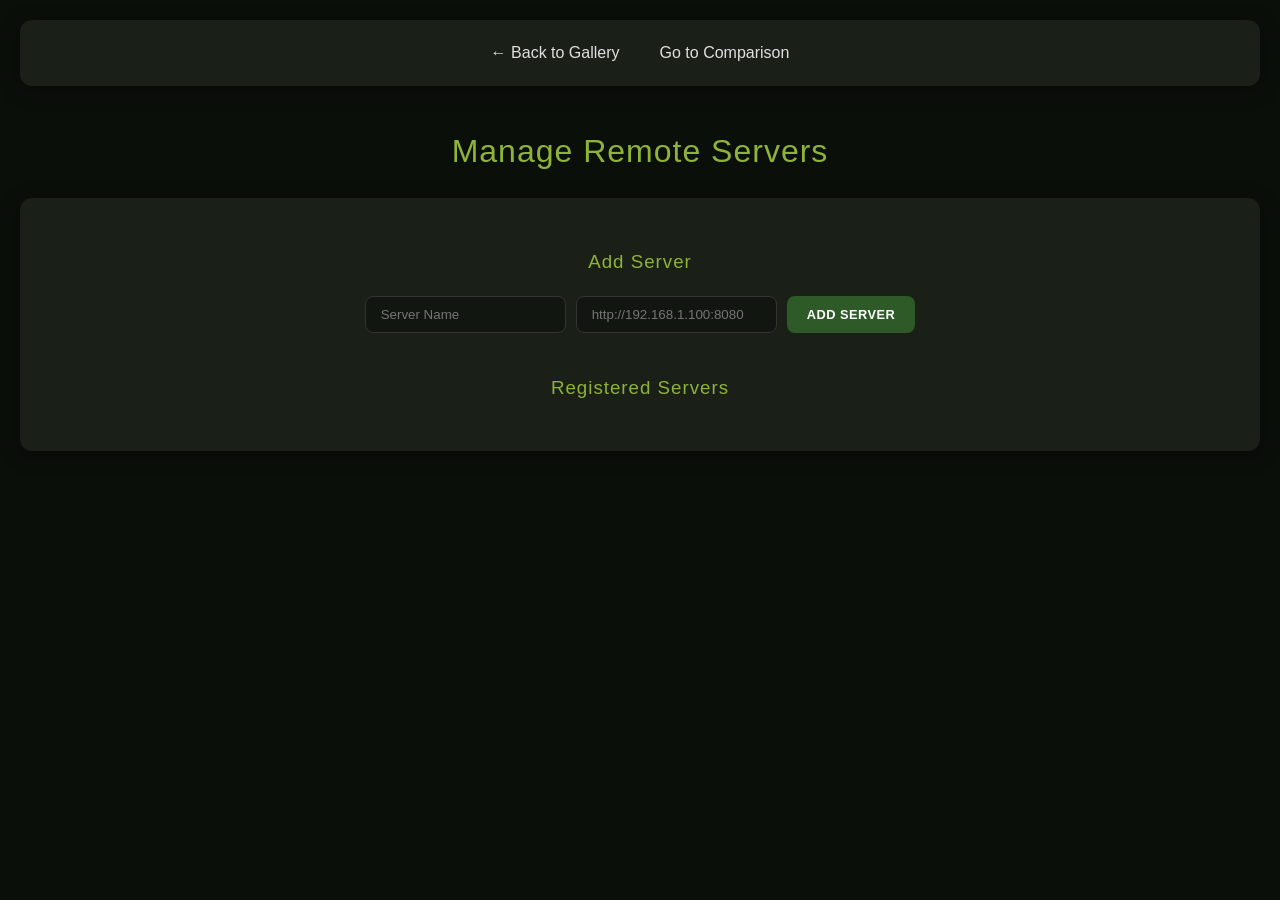
==== static/html/add_server.html @ 35058729 "Add server management and comparison features Implemented new UI pages for managing and comparing re" ====
<!DOCTYPE html>
<html lang="en">
<head>
    <meta charset="UTF-8">
    <meta name="viewport" content="width=device-width, initial-scale=1.0">
    <title>Manage Servers</title>
    <link rel="stylesheet" href="/static/css/styles.css">
</head>
<body>
    <nav>
        <a href="/movies/gallery">← Back to Gallery</a>
        <a href="/compare">Go to Comparison</a>
    </nav>
    <h1>Manage Remote Servers</h1>

    <div class="content-block">
        <h3>Add Server</h3>
        <form id="add-server-form" style="display: flex; gap: 10px; justify-content: center; flex-wrap: wrap;">
            <input type="text" id="server-name" placeholder="Server Name" required>
            <input type="text" id="server-address" placeholder="http://192.168.1.100:8080" required>
            <button type="submit" class="btn btn-primary">Add Server</button>
        </form>

        <h3 style="margin-top: 40px;">Registered Servers</h3>
        <ul id="server-list" class="server-list">
            <!-- Servers will be listed here -->
        </ul>
    </div>

    <script src="/static/js/add_server.js" type="module"></script>
</body>
</html>
---- static/css/styles.css ----
:root {
    --primary-color: #2d5a27; /* Forest Green */
    --primary-light: #4a7c44;
    --primary-dark: #1e3d1a;
    --accent-color: #8fb339;
    --bg-color: #0b0f0a;
    --card-bg: #1a1f18;
    --text-color: #e0e0e0;
    --text-muted: #a0a0a0;
    --border-radius: 12px;
    --transition: all 0.3s ease;
    --shadow: 0 4px 20px rgba(0, 0, 0, 0.4);
}

body {
    font-family: 'Segoe UI', Roboto, Helvetica, Arial, sans-serif;
    background-color: var(--bg-color);
    color: var(--text-color);
    margin: 0;
    padding: 20px;
    line-height: 1.6;
}

h1, h2, h3 {
    text-align: center;
    color: var(--accent-color);
    font-weight: 300;
    letter-spacing: 1px;
}

nav {
    display: flex;
    justify-content: center;
    gap: 20px;
    margin-bottom: 40px;
    padding: 15px;
    background: var(--card-bg);
    border-radius: var(--border-radius);
    box-shadow: var(--shadow);
}

nav a {
    color: var(--text-color);
    text-decoration: none;
    font-weight: 500;
    transition: var(--transition);
    padding: 5px 10px;
    border-radius: 6px;
}

nav a:hover {
    color: var(--accent-color);
    background: rgba(143, 179, 57, 0.1);
}

.gallery {
    display: grid;
    grid-template-columns: repeat(auto-fill, minmax(220px, 1fr));
    gap: 25px;
    padding: 20px 0;
}

.movie {
    background-color: var(--card-bg);
    border-radius: var(--border-radius);
    overflow: hidden;
    text-align: left;
    transition: var(--transition);
    display: flex;
    flex-direction: column;
    box-shadow: var(--shadow);
    border: 1px solid rgba(255, 255, 255, 0.05);
}

.movie:hover {
    transform: translateY(-8px);
    box-shadow: 0 12px 30px rgba(0, 0, 0, 0.6);
    border-color: var(--primary-light);
}

.movie img {
    width: 100%;
    height: 320px;
    object-fit: cover;
    border-bottom: 1px solid rgba(255, 255, 255, 0.05);
}

.movie-info {
    padding: 18px;
    flex-grow: 1;
}

.movie-title {
    font-size: 1.1rem;
    font-weight: 600;
    margin: 0 0 12px 0;
    color: var(--text-color);
    line-height: 1.3;
}

.metadata-grid {
    display: grid;
    grid-template-columns: 1fr 1fr;
    gap: 6px 12px;
    font-size: 0.75rem;
    color: var(--text-muted);
}

.metadata-label {
    font-weight: 600;
    color: var(--primary-light);
    text-transform: uppercase;
    letter-spacing: 0.5px;
}

/* Forms and Buttons */
.btn {
    padding: 10px 20px;
    border-radius: 8px;
    border: none;
    cursor: pointer;
    font-weight: 600;
    transition: var(--transition);
    text-transform: uppercase;
    font-size: 0.8rem;
    letter-spacing: 0.5px;
}

.btn-primary {
    background-color: var(--primary-color);
    color: white;
}

.btn-primary:hover {
    background-color: var(--primary-light);
}

.btn-danger {
    background-color: #8b2626;
    color: white;
}

.btn-danger:hover {
    background-color: #b33a3a;
}

input, select {
    padding: 10px 15px;
    border-radius: 8px;
    border: 1px solid #333;
    background: #121610;
    color: white;
    transition: var(--transition);
}

input:focus, select:focus {
    outline: none;
    border-color: var(--primary-light);
    box-shadow: 0 0 0 2px rgba(74, 124, 68, 0.2);
}

/* Page Specific Blocks */
.content-block {
    background-color: var(--card-bg);
    padding: 30px;
    border-radius: var(--border-radius);
    box-shadow: var(--shadow);
    margin-bottom: 30px;
}

.server-list {
    list-style: none;
    padding: 0;
}

.server-item {
    display: flex;
    justify-content: space-between;
    align-items: center;
    padding: 15px;
    border-bottom: 1px solid rgba(255, 255, 255, 0.05);
}

.server-item:last-child {
    border-bottom: none;
}

.comparison-header {
    display: flex;
    align-items: center;
    gap: 20px;
    flex-wrap: wrap;
    justify-content: center;
}
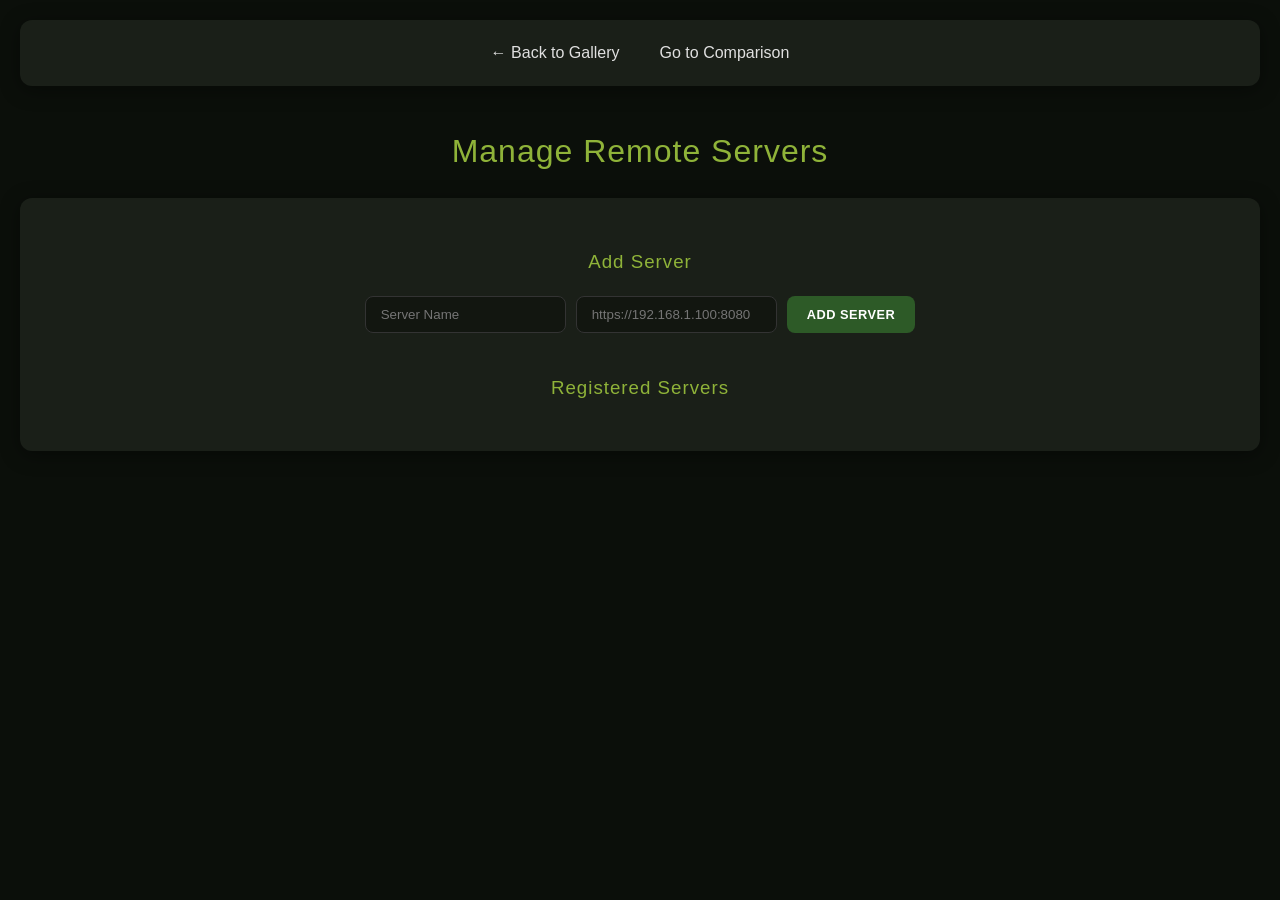
==== commit 9cc748c7: "Enable server editing functionality in UI and API Added support for editing server details via a new" ====
--- a/static/html/add_server.html
+++ b/static/html/add_server.html
@@ -14,11 +14,13 @@
     <h1>Manage Remote Servers</h1>
 
     <div class="content-block">
-        <h3>Add Server</h3>
+        <h3 id="form-title">Add Server</h3>
         <form id="add-server-form" style="display: flex; gap: 10px; justify-content: center; flex-wrap: wrap;">
+            <input type="hidden" id="server-id">
             <input type="text" id="server-name" placeholder="Server Name" required>
-            <input type="text" id="server-address" placeholder="http://192.168.1.100:8080" required>
-            <button type="submit" class="btn btn-primary">Add Server</button>
+            <input type="text" id="server-address" placeholder="https://192.168.1.100:8080" required>
+            <button type="submit" id="submit-btn" class="btn btn-primary">Add Server</button>
+            <button type="button" id="cancel-edit" class="btn btn-danger" style="display: none;">Cancel</button>
         </form>
 
         <h3 style="margin-top: 40px;">Registered Servers</h3>
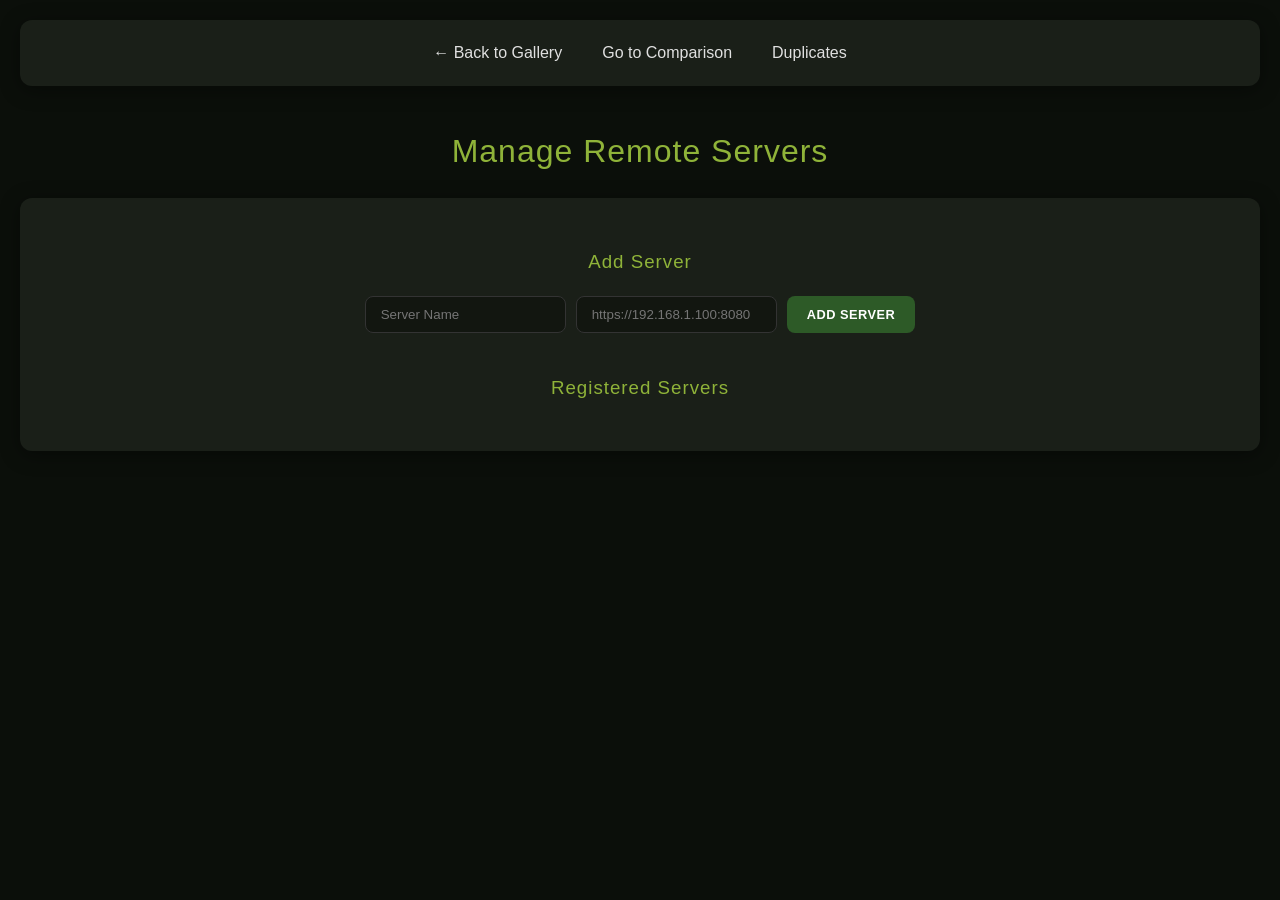
==== commit 1b73d409: "Add duplicates view with sorting and backend API integration" ====
--- a/static/html/add_server.html
+++ b/static/html/add_server.html
@@ -10,6 +10,7 @@
     <nav>
         <a href="/movies/gallery">← Back to Gallery</a>
         <a href="/compare">Go to Comparison</a>
+        <a href="/duplicates">Duplicates</a>
     </nav>
     <h1>Manage Remote Servers</h1>
 
--- a/static/css/styles.css
+++ b/static/css/styles.css
@@ -187,8 +187,16 @@
 
 .comparison-header {
     display: flex;
+    flex-direction: column;
     align-items: center;
     gap: 20px;
+    margin-bottom: 30px;
+}
+
+.control-group {
+    display: flex;
+    align-items: center;
+    gap: 15px;
     flex-wrap: wrap;
     justify-content: center;
 }
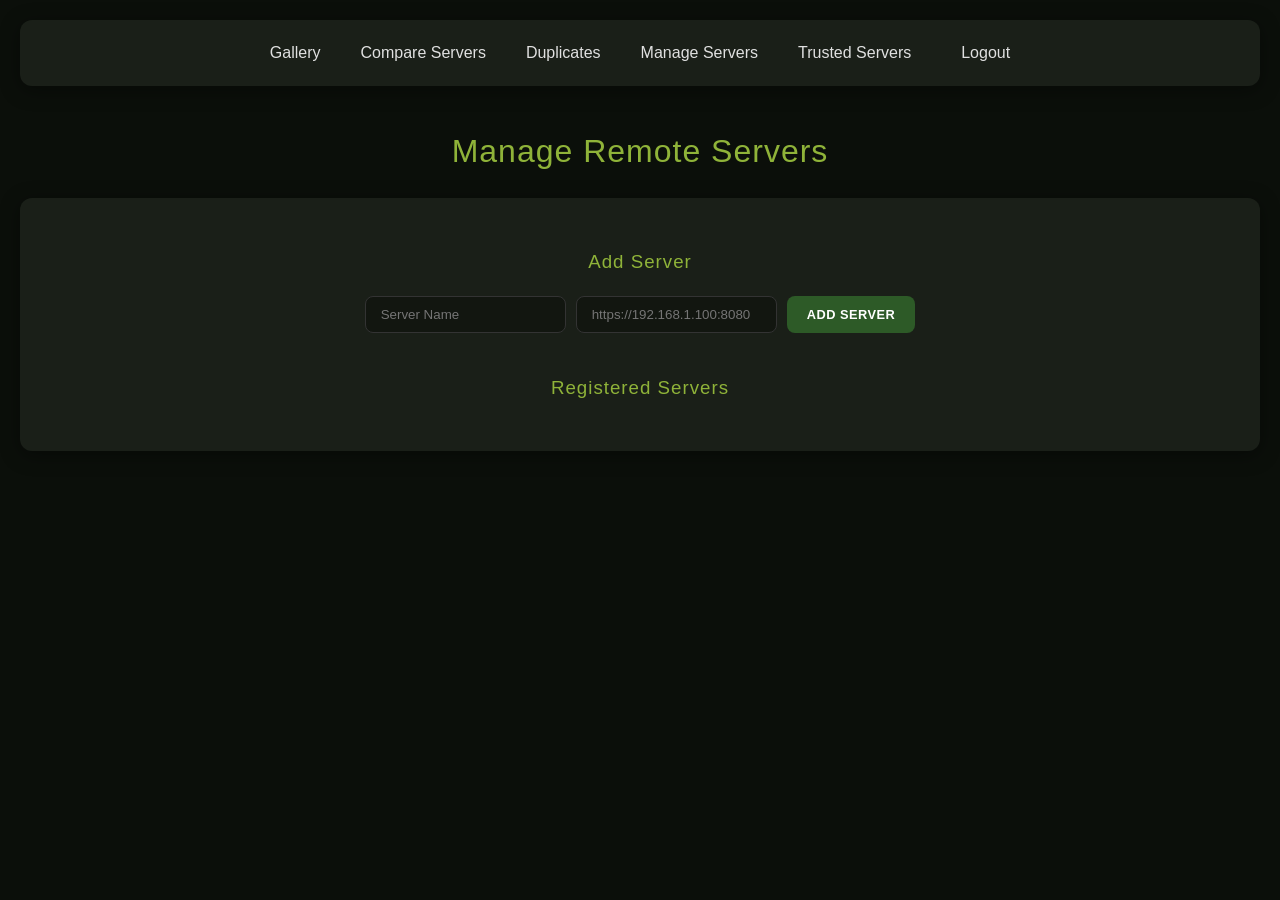
==== commit 4310eb81: "Introduce dynamic navbar component and refactor pages for consistency Implemented a reusable dynamic" ====
--- a/static/html/add_server.html
+++ b/static/html/add_server.html
@@ -7,11 +7,7 @@
     <link rel="stylesheet" href="/static/css/styles.css">
 </head>
 <body>
-    <nav>
-        <a href="/movies/gallery">← Back to Gallery</a>
-        <a href="/compare">Go to Comparison</a>
-        <a href="/duplicates">Duplicates</a>
-    </nav>
+    <nav id="main-nav"></nav>
     <h1>Manage Remote Servers</h1>
 
     <div class="content-block">
@@ -30,6 +26,7 @@
         </ul>
     </div>
 
+    <script src="/static/js/navbar.js" type="module"></script>
     <script src="/static/js/add_server.js" type="module"></script>
 </body>
 </html>
--- a/static/css/styles.css
+++ b/static/css/styles.css
@@ -48,7 +48,7 @@
     border-radius: 6px;
 }
 
-nav a:hover {
+nav a:hover, nav a.active {
     color: var(--accent-color);
     background: rgba(143, 179, 57, 0.1);
 }
@@ -60,6 +60,411 @@
     padding: 20px 0;
 }
 
+.gallery-container {
+    flex-grow: 1;
+    display: flex;
+    flex-direction: column;
+}
+
+.gallery-info {
+    margin-bottom: 10px;
+    font-size: 1.1rem;
+    color: var(--text-muted);
+    font-weight: 300;
+}
+
+#item-count {
+    color: var(--accent-color);
+    font-weight: bold;
+}
+
+/* Sidebar and Layout */
+.main-container {
+    display: flex;
+    gap: 20px;
+    align-items: flex-start;
+    padding-right: 0;
+}
+
+.filter-sidebar {
+    width: 480px;
+    flex-shrink: 0;
+    background: var(--card-bg);
+    border-radius: var(--border-radius) 0 0 var(--border-radius);
+    box-shadow: var(--shadow);
+    border: 1px solid rgba(255, 255, 255, 0.05);
+    position: fixed;
+    right: 0;
+    top: 0;
+    height: 100vh;
+    z-index: 1000;
+    transition: transform 0.3s ease;
+    will-change: transform;
+}
+
+.filter-sidebar.collapsed {
+    transform: translateX(100%);
+}
+
+.filter-toggle {
+    position: absolute;
+    left: -40px;
+    top: 20px;
+    width: 40px;
+    height: 40px;
+    background: var(--card-bg);
+    border: 1px solid rgba(255, 255, 255, 0.05);
+    border-right: none;
+    border-radius: var(--border-radius) 0 0 var(--border-radius);
+    color: var(--accent-color);
+    display: flex;
+    align-items: center;
+    justify-content: center;
+    cursor: pointer;
+    box-shadow: -4px 4px 10px rgba(0, 0, 0, 0.2);
+    z-index: 10;
+}
+
+.resize-handle {
+    position: absolute;
+    left: 0;
+    top: 0;
+    width: 4px;
+    height: 100%;
+    cursor: ew-resize;
+    background: transparent;
+    transition: background 0.2s;
+}
+
+.resize-handle:hover, .resize-handle.resizing {
+    background: var(--primary-color);
+}
+
+.filter-sidebar.collapsed .filter-toggle {
+    left: -40px;
+    border: 1px solid rgba(255, 255, 255, 0.05);
+    border-radius: var(--border-radius) 0 0 var(--border-radius);
+}
+
+.filter-sidebar.collapsed .filter-panel {
+    visibility: hidden;
+    opacity: 0;
+    pointer-events: none;
+    transition: opacity 0.2s ease;
+}
+
+/* Filter Panel Styling */
+.filter-panel {
+    display: flex;
+    flex-direction: column;
+    gap: 15px;
+    height: 100%;
+    overflow-y: auto;
+    padding: 20px;
+    width: 100%;
+    box-sizing: border-box;
+}
+
+.filter-header h3 {
+    margin-top: 0;
+    text-align: left;
+}
+
+.filter-group-ui {
+    border-left: 2px solid var(--primary-color);
+    padding-left: 10px;
+    margin-bottom: 10px;
+    background: rgba(255, 255, 255, 0.02);
+    border-radius: 0 4px 4px 0;
+}
+
+.root-group {
+    border-left: none;
+    padding-left: 0;
+    background: none;
+}
+
+.group-controls {
+    display: flex;
+    gap: 5px;
+    margin-bottom: 10px;
+    align-items: center;
+}
+
+.group-controls select {
+    background: var(--primary-dark);
+    color: white;
+    border: 1px solid var(--primary-light);
+    border-radius: 4px;
+    padding: 2px 5px;
+}
+
+.group-controls button {
+    background: var(--primary-light);
+    color: white;
+    border: none;
+    border-radius: 4px;
+    padding: 2px 8px;
+    cursor: pointer;
+    font-size: 0.85em;
+}
+
+.filter-row {
+    display: flex;
+    gap: 5px;
+    margin-bottom: 8px;
+    align-items: center;
+}
+
+.filter-row select, .filter-row input {
+    background: #2a2f28;
+    color: var(--text-color);
+    border: 1px solid #444;
+    border-radius: 4px;
+    padding: 4px;
+    font-size: 0.85em;
+    min-width: 0;
+}
+
+.filter-row select {
+    flex: 1;
+}
+
+.filter-row input {
+    flex: 2;
+}
+
+.remove-btn {
+    background: #662222 !important;
+    color: white;
+    border: none;
+    border-radius: 4px;
+    width: 24px;
+    height: 24px;
+    cursor: pointer;
+    display: flex;
+    align-items: center;
+    justify-content: center;
+}
+
+.filter-divider {
+    border: 0;
+    border-top: 1px solid rgba(255, 255, 255, 0.1);
+    margin: 10px 0;
+}
+
+.sort-section {
+    margin-bottom: 20px;
+}
+
+.sort-section h3 {
+    margin-top: 0;
+    text-align: left;
+    font-size: 1.1em;
+    color: var(--accent-color);
+}
+
+.sort-row {
+    display: flex;
+    gap: 10px;
+}
+
+.sort-row select {
+    flex: 1;
+    background: #2a2f28;
+    color: white;
+    border: 1px solid rgba(255, 255, 255, 0.1);
+    border-radius: 4px;
+    padding: 5px;
+}
+
+.apply-filters-btn, .reset-filters-btn {
+    padding: 10px;
+    border: none;
+    border-radius: 6px;
+    cursor: pointer;
+    font-weight: bold;
+    transition: var(--transition);
+}
+
+.apply-filters-btn {
+    background: var(--accent-color);
+    color: var(--bg-color);
+}
+
+.apply-filters-btn:disabled {
+    background: #444;
+    color: #888;
+    cursor: not-allowed;
+    opacity: 0.7;
+}
+
+.reset-filters-btn {
+    background: transparent;
+    border: 1px solid #444;
+    color: var(--text-muted);
+}
+
+.apply-filters-btn:hover:not(:disabled) {
+    filter: brightness(1.1);
+}
+
+.reset-filters-btn:hover {
+    background: rgba(255, 255, 255, 0.05);
+    color: var(--text-color);
+}
+
+/* Saved Filters Section */
+.saved-filters-section {
+    margin-top: 20px;
+    flex: 1;
+    display: flex;
+    flex-direction: column;
+    min-height: 0;
+}
+
+.save-row {
+    display: flex;
+    gap: 10px;
+    margin-bottom: 15px;
+}
+
+.save-row input {
+    flex: 1;
+    background: #2a2f28;
+    color: white;
+    border: 1px solid rgba(255, 255, 255, 0.1);
+    border-radius: 4px;
+    padding: 8px;
+}
+
+.update-row {
+    margin-bottom: 15px;
+}
+
+.update-filters-btn {
+    width: 100%;
+    padding: 10px;
+    background: #4a5568;
+    color: white;
+    border: none;
+    border-radius: 4px;
+    cursor: pointer;
+    font-weight: 600;
+    transition: var(--transition);
+}
+
+.update-filters-btn:hover:not(:disabled) {
+    background: #2d3748;
+}
+
+.update-filters-btn:disabled {
+    background: #2d3748;
+    color: #718096;
+    cursor: not-allowed;
+    opacity: 0.6;
+}
+
+#save-filter-btn {
+    padding: 8px 12px;
+    background: var(--primary-color);
+    color: white;
+    border: none;
+    border-radius: 4px;
+    cursor: pointer;
+    font-size: 0.9em;
+}
+
+#save-filter-btn:disabled {
+    background: #444;
+    color: #888;
+    cursor: not-allowed;
+}
+
+.saved-filters-list {
+    display: flex;
+    flex-direction: column;
+    gap: 8px;
+    flex: 1;
+    overflow-y: auto;
+    padding-right: 5px;
+}
+
+.saved-filter-item {
+    display: flex;
+    justify-content: space-between;
+    align-items: center;
+    background: rgba(255, 255, 255, 0.05);
+    padding: 8px 12px;
+    border-radius: 4px;
+    transition: var(--transition);
+    border: 1px solid transparent;
+}
+
+.saved-filter-item.active {
+    background: rgba(143, 179, 57, 0.15);
+    border-color: var(--accent-color);
+}
+
+.saved-filter-item:hover {
+    background: rgba(255, 255, 255, 0.1);
+}
+
+.saved-filter-item .item-left {
+    display: flex;
+    align-items: center;
+    gap: 8px;
+    flex: 1;
+    overflow: hidden;
+}
+
+.saved-filter-item .active-mark {
+    color: var(--accent-color);
+    font-weight: bold;
+    min-width: 15px;
+}
+
+.saved-filter-item .filter-name {
+    cursor: pointer;
+    white-space: nowrap;
+    overflow: hidden;
+    text-overflow: ellipsis;
+}
+
+.saved-filter-item .item-actions {
+    display: flex;
+    gap: 5px;
+}
+
+.saved-filter-item .delete-btn, .saved-filter-item .rename-btn {
+    background: transparent;
+    border: none;
+    cursor: pointer;
+    font-size: 1.1em;
+    padding: 0 5px;
+    opacity: 0.5;
+    transition: var(--transition);
+    display: flex;
+    align-items: center;
+    justify-content: center;
+}
+
+.saved-filter-item .rename-btn {
+    color: var(--text-muted);
+}
+
+.saved-filter-item .delete-btn {
+    color: #ff4d4d;
+}
+
+.saved-filter-item:hover .delete-btn, .saved-filter-item:hover .rename-btn {
+    opacity: 1;
+}
+
+.saved-filter-item .rename-btn:hover {
+    color: var(--accent-color);
+}
+
 .movie {
     background-color: var(--card-bg);
     border-radius: var(--border-radius);
@@ -82,7 +487,107 @@
     width: 100%;
     height: 320px;
     object-fit: cover;
+}
+
+.poster-container {
+    position: relative;
+    width: 100%;
+    height: 320px;
     border-bottom: 1px solid rgba(255, 255, 255, 0.05);
+}
+
+.play-btn {
+    position: absolute;
+    top: 50%;
+    left: 50%;
+    transform: translate(-50%, -50%);
+    background: rgba(45, 90, 39, 0.8);
+    color: white;
+    border: none;
+    border-radius: 50%;
+    width: 60px;
+    height: 60px;
+    font-size: 24px;
+    cursor: pointer;
+    display: flex;
+    align-items: center;
+    justify-content: center;
+    opacity: 0;
+    transition: var(--transition);
+    backdrop-filter: blur(4px);
+    box-shadow: 0 4px 15px rgba(0,0,0,0.5);
+    padding-left: 5px; /* Visual centering of triangle */
+}
+
+.movie:hover .play-btn {
+    opacity: 1;
+}
+
+.play-btn:hover {
+    background: var(--primary-light);
+    transform: translate(-50%, -50%) scale(1.1);
+}
+
+/* Modal Styles */
+.modal {
+    display: none;
+    position: fixed;
+    z-index: 1000;
+    left: 0;
+    top: 0;
+    width: 100%;
+    height: 100%;
+    background-color: rgba(0,0,0,0.9);
+    align-items: center;
+    justify-content: center;
+    backdrop-filter: blur(8px);
+}
+
+.modal-content {
+    background-color: var(--card-bg);
+    width: 95%;
+    max-width: 1600px;
+    border-radius: var(--border-radius);
+    overflow: hidden;
+    box-shadow: var(--shadow);
+    border: 1px solid var(--primary-light);
+}
+
+.modal-header {
+    padding: 15px 20px;
+    background: var(--primary-dark);
+    display: flex;
+    justify-content: space-between;
+    align-items: center;
+}
+
+.modal-header h3 {
+    margin: 0;
+    text-align: left;
+    font-size: 1.2rem;
+}
+
+.close-modal {
+    color: var(--text-muted);
+    font-size: 28px;
+    font-weight: bold;
+    cursor: pointer;
+    transition: var(--transition);
+}
+
+.close-modal:hover {
+    color: white;
+}
+
+.video-container {
+    width: 100%;
+    aspect-ratio: 16 / 9;
+    background: black;
+}
+
+.video-container video {
+    width: 100%;
+    height: 100%;
 }
 
 .movie-info {
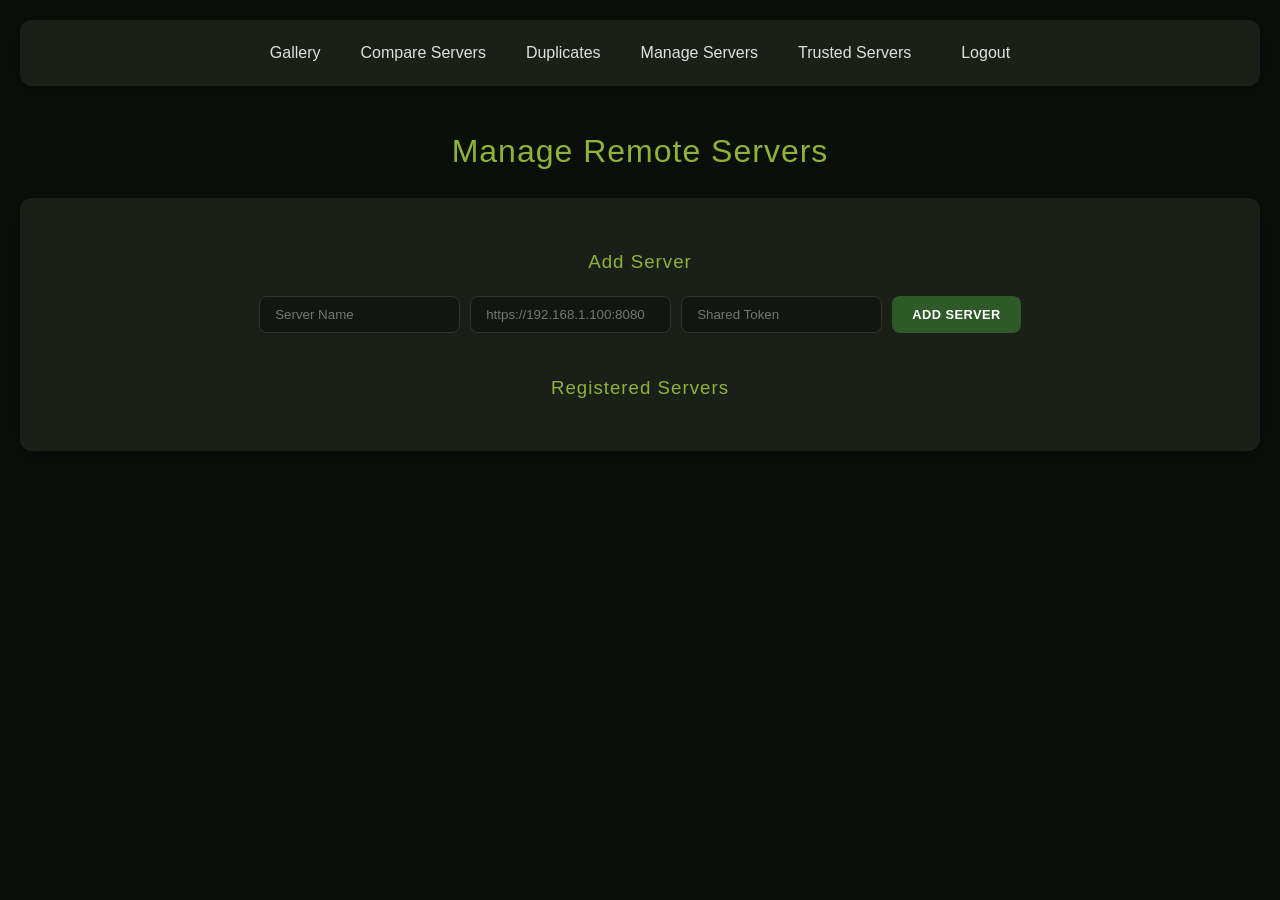
==== commit fb016ceb: "Add loading spinner component and shared token functionality Introduced a reusable loading spinner w" ====
--- a/static/html/add_server.html
+++ b/static/html/add_server.html
@@ -16,6 +16,7 @@
             <input type="hidden" id="server-id">
             <input type="text" id="server-name" placeholder="Server Name" required>
             <input type="text" id="server-address" placeholder="https://192.168.1.100:8080" required>
+            <input type="password" id="server-token" placeholder="Shared Token" required>
             <button type="submit" id="submit-btn" class="btn btn-primary">Add Server</button>
             <button type="button" id="cancel-edit" class="btn btn-danger" style="display: none;">Cancel</button>
         </form>
--- a/static/css/styles.css
+++ b/static/css/styles.css
@@ -649,6 +649,37 @@
     background-color: #b33a3a;
 }
 
+/* Loading Spinner */
+.spinner-container {
+    display: flex;
+    flex-direction: column;
+    align-items: center;
+    justify-content: center;
+    grid-column: 1 / -1;
+    padding: 40px;
+    gap: 20px;
+}
+
+.spinner {
+    width: 50px;
+    height: 50px;
+    border: 5px solid rgba(143, 179, 57, 0.1);
+    border-top: 5px solid var(--accent-color);
+    border-radius: 50%;
+    animation: spin 1s linear infinite;
+}
+
+@keyframes spin {
+    0% { transform: rotate(0deg); }
+    100% { transform: rotate(360deg); }
+}
+
+.loading-text {
+    color: var(--text-muted);
+    font-size: 1.1rem;
+    font-weight: 300;
+}
+
 input, select {
     padding: 10px 15px;
     border-radius: 8px;
